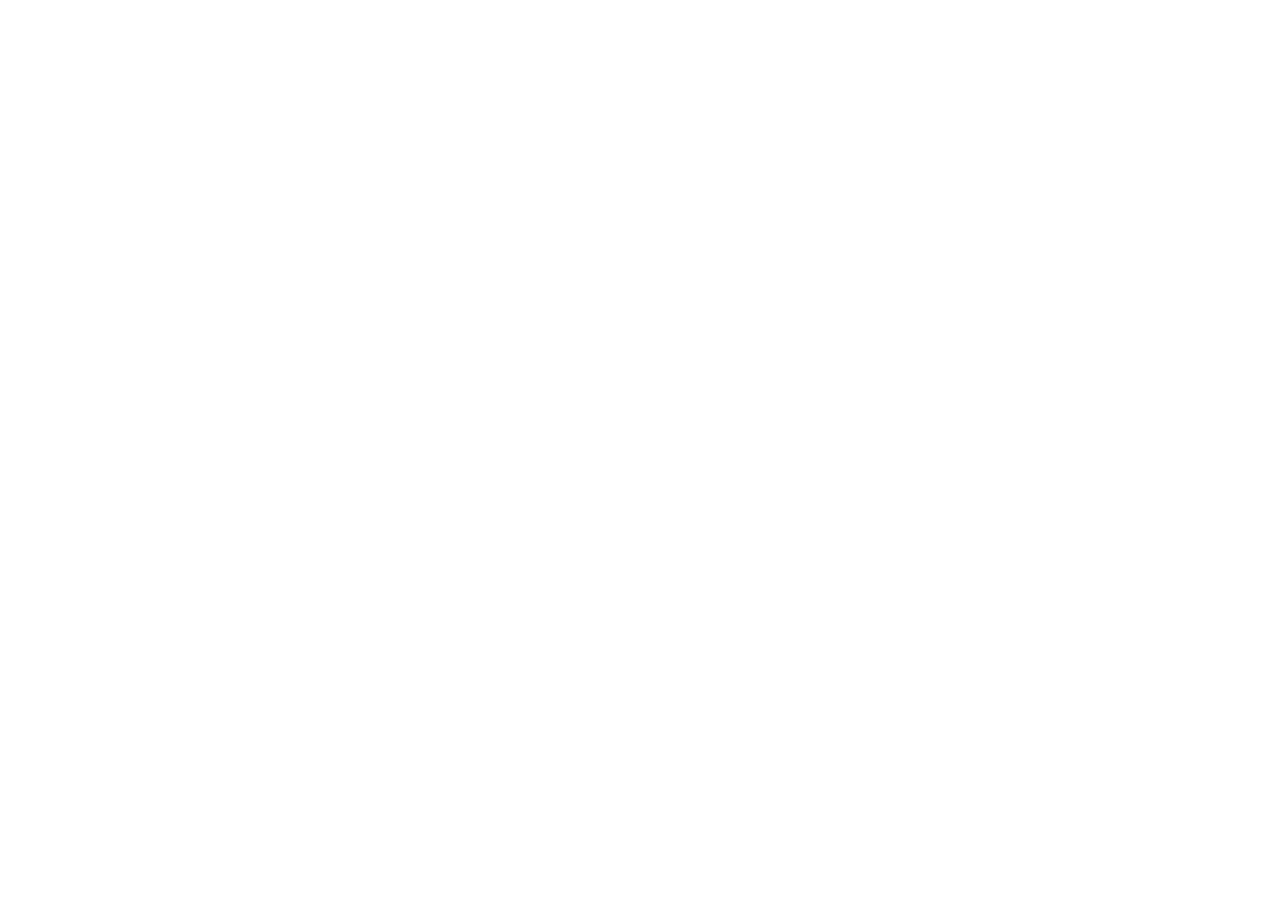
==== Exam Prep_2/03.FurnitureCatalog/index.html @ 86c46553 "exam prep files set up" ====
<!DOCTYPE html>
<html lang="en">

<head>
  <title>03.Furniture Catalog</title>
  <meta name="viewport" content="width=device-width, initial-scale=1.0" />
  <meta charset="utf-8" />
  <link rel="stylesheet" href="style.css">

</head>

<body>

</body>

</html>
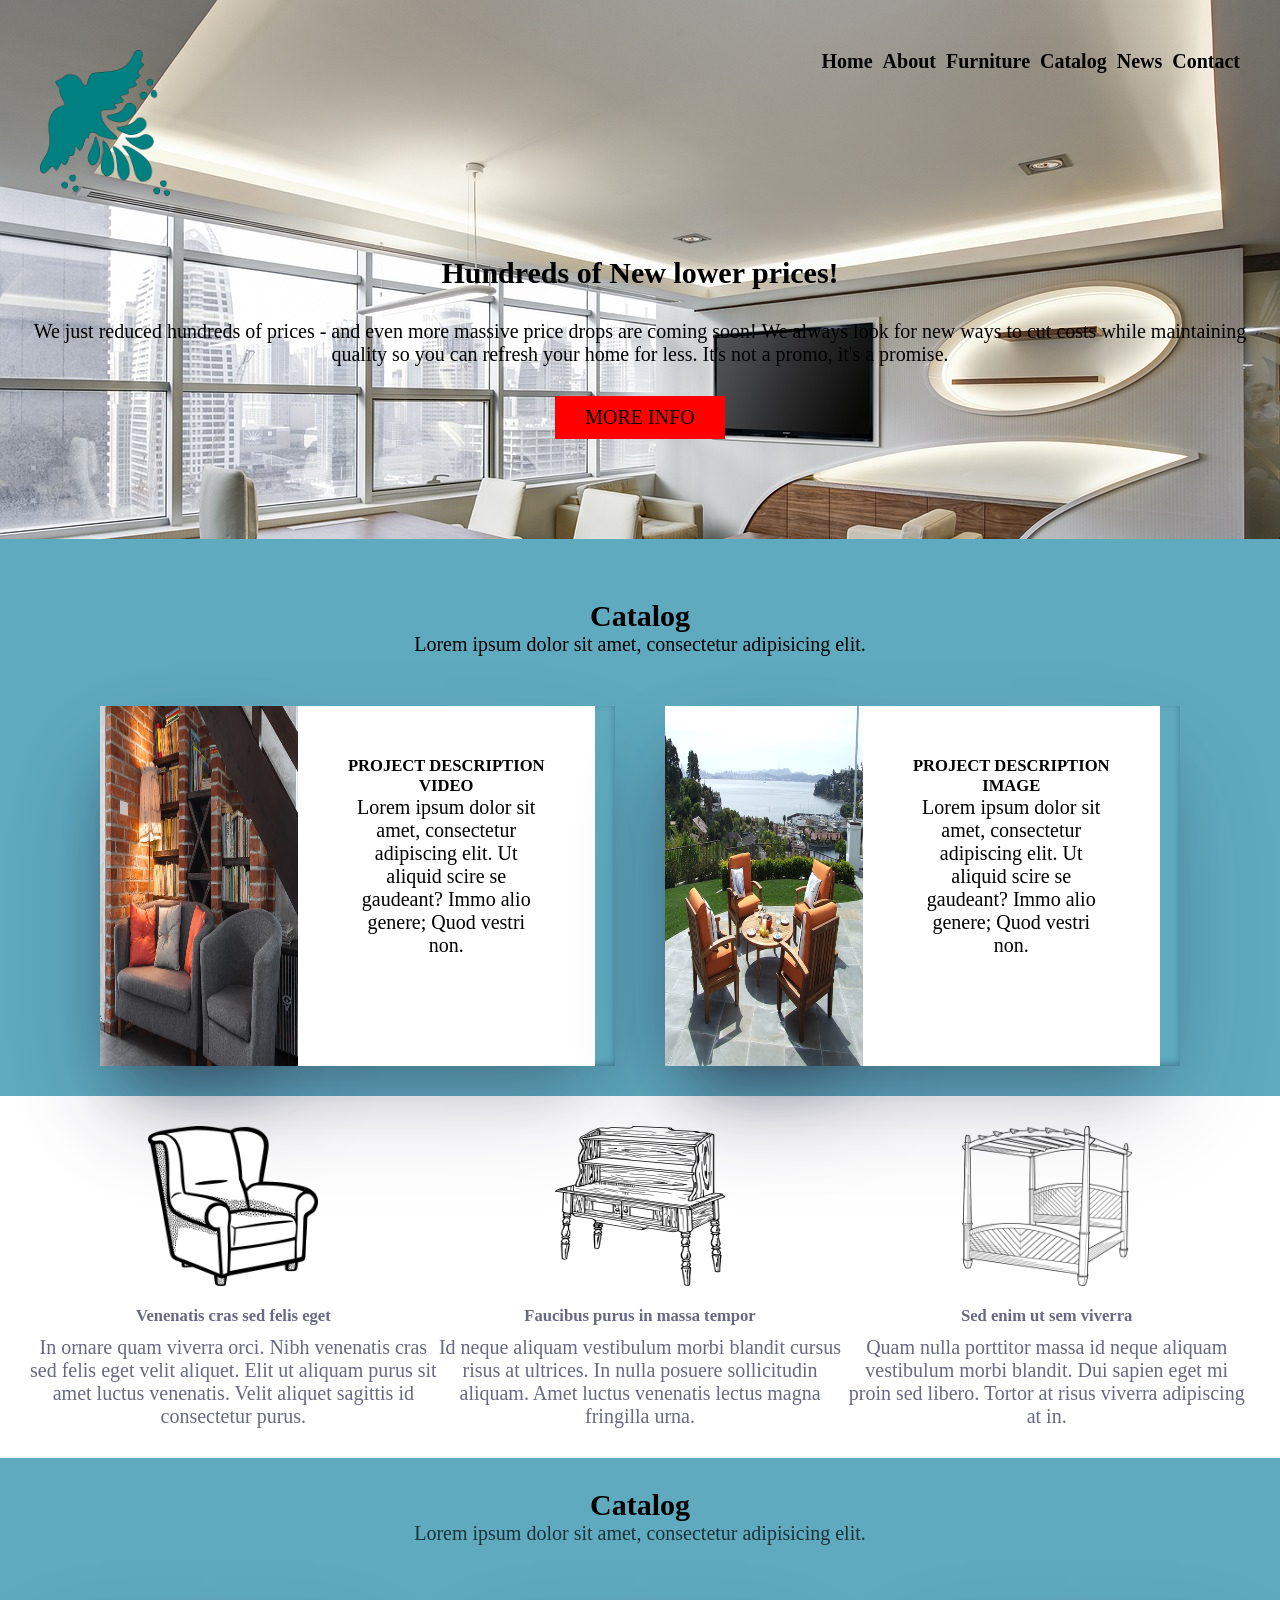
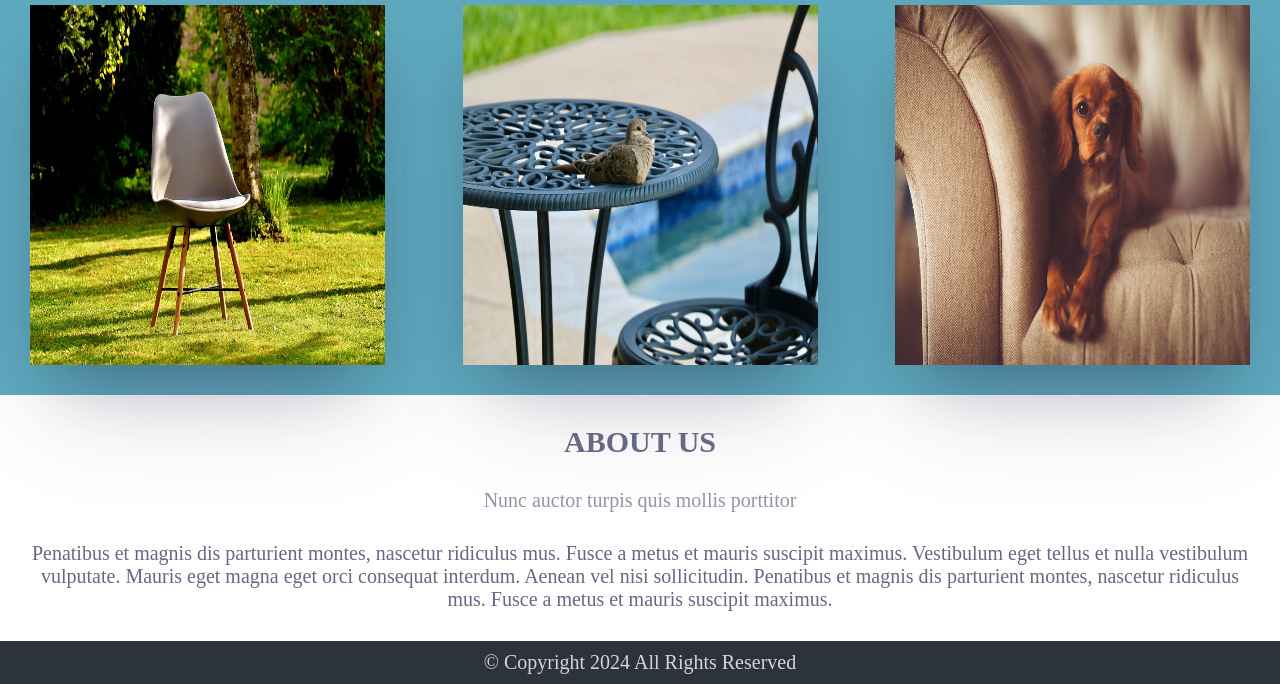
==== commit e71bbac2: "added exam prep solutions" ====
--- a/Exam Prep_2/03.FurnitureCatalog/index.html
+++ b/Exam Prep_2/03.FurnitureCatalog/index.html
@@ -11,6 +11,144 @@
 
 <body>
 
+    <section class="site-section header">
+        <div class="logo-container">
+          <img src="images/logo.png" alt="logo">
+        </div>
+        <nav class="navigation">
+          <ul>
+            <li><a href="#">Home</a></li>
+            <li><a href="#">About</a></li>
+            <li><a href="#">Furniture</a></li>
+            <li><a href="#">Catalog</a></li>
+            <li><a href="#">News</a></li>
+            <li><a href="#">Contact</a></li>
+          </ul>
+        </nav>
+    </section>
+
+    <section class="site-section banner">
+      <div class="site-content">
+        <h2>Hundreds of New lower prices!</h2>
+        <p>We just reduced hundreds of prices - and even more massive price drops are coming soon!
+          We always look for new ways to cut costs while maintaining quality so you can refresh your home for less.
+          It's not a promo, it's a promise.</p>
+
+          <a href="#" class="button">MORE INFO</a>
+      </div>
+    </section>
+
+    <section class="site-section catalog-section first">
+      <div class="site-content">
+        <h2>Catalog</h2>
+        <p>Lorem ipsum dolor sit amet, consectetur adipisicing elit.</p>
+       
+        <div class="articles-wrapper">
+          <div class="article">
+            <div class="image-container">
+              <img src="images/home-set.jpg" alt="home-set">
+            </div>
+            <div class="article-text">
+              <h5>PROJECT DESCRIPTION VIDEO</h5>
+              <p>Lorem ipsum dolor sit amet, consectetur adipiscing elit. Ut aliquid scire se gaudeant? Immo alio genere; Quod vestri non.</p>
+
+            </div>
+          </div>
+
+          <div class="article">
+            <div class="image-container">
+              <img src="images/beach-set.jpg" alt="beach-set">
+            </div>
+            <div class="article-text">
+              <h5>PROJECT DESCRIPTION IMAGE</h5>
+              <p>Lorem ipsum dolor sit amet, consectetur adipiscing elit. Ut aliquid scire se gaudeant? Immo alio genere; Quod vestri non.</p>
+
+            </div>
+        </div>
+        </div>
+
+      </div>
+    </section>
+
+    <section class="site-section white-section">
+      <div class="site-content">
+        <div class="column-container">
+          
+          <div class="column">
+            <div class="image-container">
+              <img src="images/chair.png" alt="chair">
+            </div>
+            <div class="column-text-container">
+              <h5>Venenatis cras sed felis eget</h5>
+              <p>In ornare quam viverra orci. Nibh venenatis cras sed felis eget velit aliquet. Elit ut aliquam purus sit amet luctus venenatis. Velit aliquet sagittis id consectetur purus.</p>
+      
+            </div>
+          </div>
+
+          <div class="column">
+            <div class="image-container">
+              <img src="images/table.png" alt="table">
+            </div>
+            <div class="column-text-container">
+              <h5>Faucibus purus in massa tempor</h5>
+              <p>Id neque aliquam vestibulum morbi blandit cursus risus at ultrices. In nulla posuere sollicitudin aliquam. Amet luctus venenatis lectus magna fringilla urna.</p>
+      
+            </div>
+          </div>
+
+          <div class="column">
+            <div class="image-container">
+              <img src="images/bed.png" alt="bed">
+            </div>
+            <div class="column-text-container">
+              <h5>Sed enim ut sem viverra</h5>
+              <p>Quam nulla porttitor massa id neque aliquam vestibulum morbi blandit. Dui sapien eget mi proin sed libero. Tortor at risus viverra adipiscing at in.</p>
+      
+            </div>
+          </div>
+
+
+        </div>
+      </div>
+    </section>
+
+    <section class="site-section catalog-section second">
+      <div class="site-content">
+        <h2>Catalog</h2>
+        <p>Lorem ipsum dolor sit amet, consectetur adipisicing elit.</p>
+
+        <div class="image-wrapper">
+          <div class="image-container">
+            <img src="images/garden-chair.jpg" alt="garden-chair">
+          </div>
+
+          <div class="image-container">
+            <img src="images/bird.jpg" alt="bird">
+          </div>
+
+          <div class="image-container">
+            <img src="images/dog.jpg" alt="dog">
+          </div>
+
+        </div>
+
+      </div>
+    </section>
+
+    <section class="site-section white-section about-us">
+      <div class="site-content">
+        <h2>ABOUT US</h2>
+        <p class="sub-title">Nunc auctor turpis quis mollis porttitor</p>
+        <p>Penatibus et magnis dis parturient montes, nascetur ridiculus mus. Fusce a metus et mauris suscipit maximus. Vestibulum eget tellus et nulla vestibulum vulputate. Mauris eget magna eget orci consequat interdum. Aenean vel nisi sollicitudin. Penatibus et magnis dis parturient montes, nascetur ridiculus mus. Fusce a metus et mauris suscipit maximus.</p>
+
+      </div>
+    </section>
+
+    <section class="site-section footer">
+      <p>© Copyright 2024 All Rights Reserved</p>
+    </section>
+   
 </body>
 
-</html>+</html>
+
--- a/Exam Prep_2/03.FurnitureCatalog/style.css
+++ b/Exam Prep_2/03.FurnitureCatalog/style.css
@@ -0,0 +1,215 @@
+@import url("https://fonts.googleapis.com/css?family=PT+Sans:400,400i,700,700i|PT+Serif:400,400i,700,700i&amp;display=swap ");
+
+* {
+    padding: 0;
+    margin: 0;
+    box-sizing: border-box;
+}
+
+
+html  {
+    font-family: "PT Sans" sans-serif;
+    font-size: 20px;
+}
+
+img {
+    width: 100%;
+    height: 100%;
+}
+section {
+    max-width: 1920px;
+    margin: 0 auto;
+}
+
+.site-content {
+    max-width: 1750px;
+    padding: 30px;
+    margin: auto;
+    
+
+}
+.image-container {
+    width: 355px;
+    height: 360px;
+}
+
+.logo-container {
+    width: 130px;
+    height: 146px;
+}
+
+.site-section.header {
+    display: flex;
+    justify-content: space-between;
+    padding: 30px 40px;
+    padding-top: 50px;
+}
+
+.site-section.header .navigation ul {
+    display: flex;
+    gap: 10px;
+    list-style: none;
+
+}
+
+.site-section.header .navigation ul a {
+    text-decoration: none;
+    color: black ;
+    font-weight: 600;
+}
+
+.site-section.banner .site-content {
+    display: flex;
+    flex-direction: column;
+    align-items: center;
+    gap: 30px;
+}
+
+.site-section.banner .site-content p {
+    text-align: center;
+}
+
+.site-section.banner .site-content .button {
+   color: black;
+   text-decoration: none;
+   background-color: red;
+   padding: 10px 30px;
+
+}
+
+body {
+    background-image: url(images/background.jpg);
+    background-repeat: no-repeat;
+    background-size: contain;
+   
+    
+    
+}
+
+.site-section.banner {
+    padding-bottom: 70px;
+}
+
+.catalog-section.first .site-content {
+    display: flex;
+    flex-direction: column;
+    padding-top: 60px;
+    align-items: center;
+
+}   
+
+.catalog-section.first .site-content .article {
+    display: flex;
+    flex-wrap: wrap;
+}
+
+.article > * {
+    flex: 1 1;
+}
+
+
+
+.articles-wrapper {
+    margin-top: 50px;
+    display: flex;
+    justify-content: space-between;
+    gap: 50px;
+    max-width: 1630px;
+    margin-left: 70px;
+    margin-right: 70px;
+}
+
+.catalog-section.first .site-content .article .article-text {
+    background-color: #fff;
+    justify-content: center;
+    align-items: center;
+    text-align: center;
+    padding: 50px;
+}
+
+.catalog-section {
+    background-color: #5FAABF;
+}
+
+.site-section.white-section {
+    background-color: #fff;
+    color: #676883;
+}
+
+.site-section.white-section .column-container {
+    display: flex;
+    justify-content: space-between;
+
+}
+
+.site-section.white-section .image-container {
+    width: 170px;
+    height: 160px;
+}
+
+.site-section.white-section .column {
+    display: flex;
+    flex-direction: column;
+    gap: 20px;
+    justify-content: center;
+    align-items: center;
+}
+
+.site-section.white-section .column h5 {
+    margin-bottom: 10px;
+    text-align: center;
+}
+
+.site-section.white-section .column p {
+    text-align: center;
+    max-width: 456px;
+}
+
+.catalog-section.second {
+    text-align: center;
+}
+
+.catalog-section.second p {
+    opacity: 0.7;
+    margin-bottom: 60px;
+}
+
+.image-wrapper {
+    display: flex;
+    justify-content: space-between;
+}
+
+.about-us {
+    text-align: center;
+}
+
+.about-us .site-content {
+    display: flex;
+    flex-direction: column;
+    gap: 30px;
+    color: #676883;
+}
+
+.about-us .site-content .sub-title {
+    opacity: 0.7;
+}
+
+.footer {
+    background-color: #2D333C;
+    padding: 10px;
+    text-align: center;
+    color: #fff;
+    
+}
+
+.footer p {
+    opacity: 0.8;
+}
+
+.catalog-section .image-container, .catalog-section .article {
+    box-shadow: rgba(50, 50, 93, 0.25) 0px 50px 100px -20px, rgba(0, 0, 0, 0.3) 0px 30px 60px -30px, rgba(10, 37, 64, 0.35) 0px -2px 6px 0px inset;
+}
+
+.catalog-section .article {
+    padding-right: 20px;
+}
